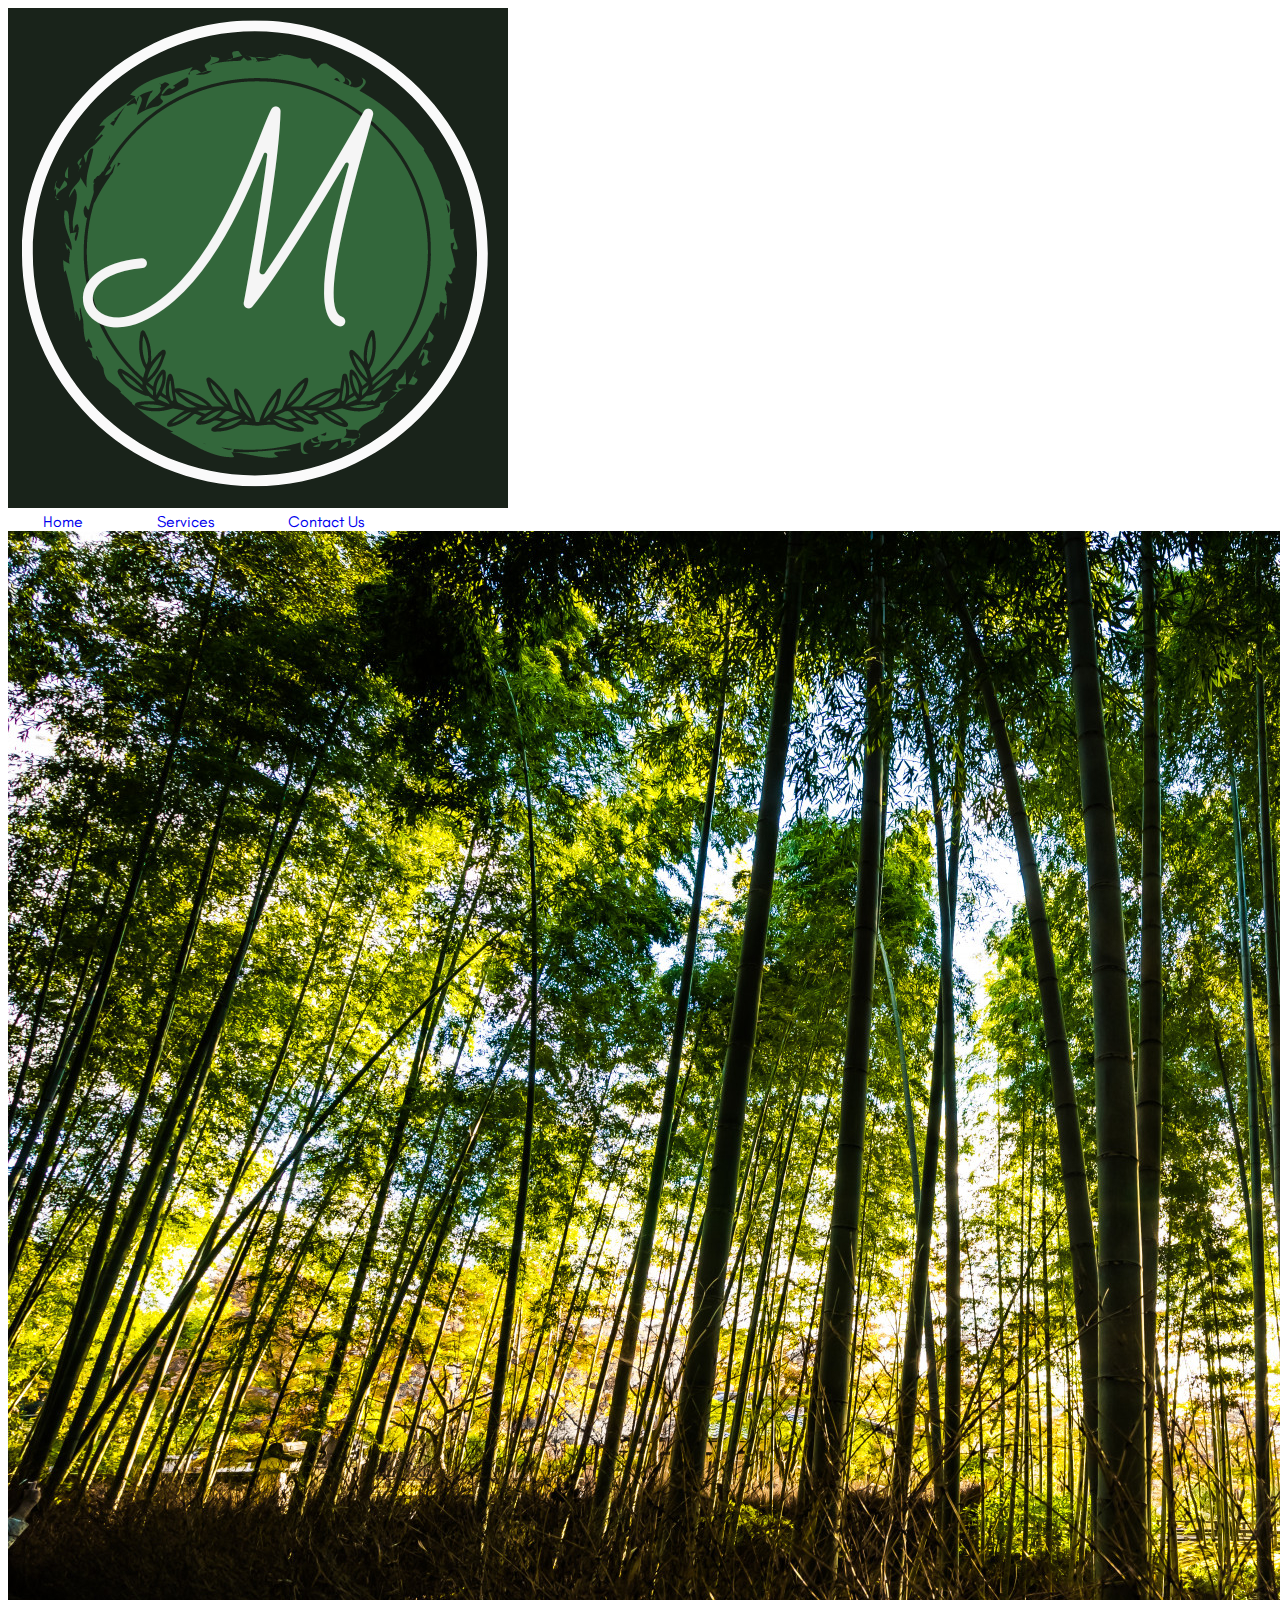
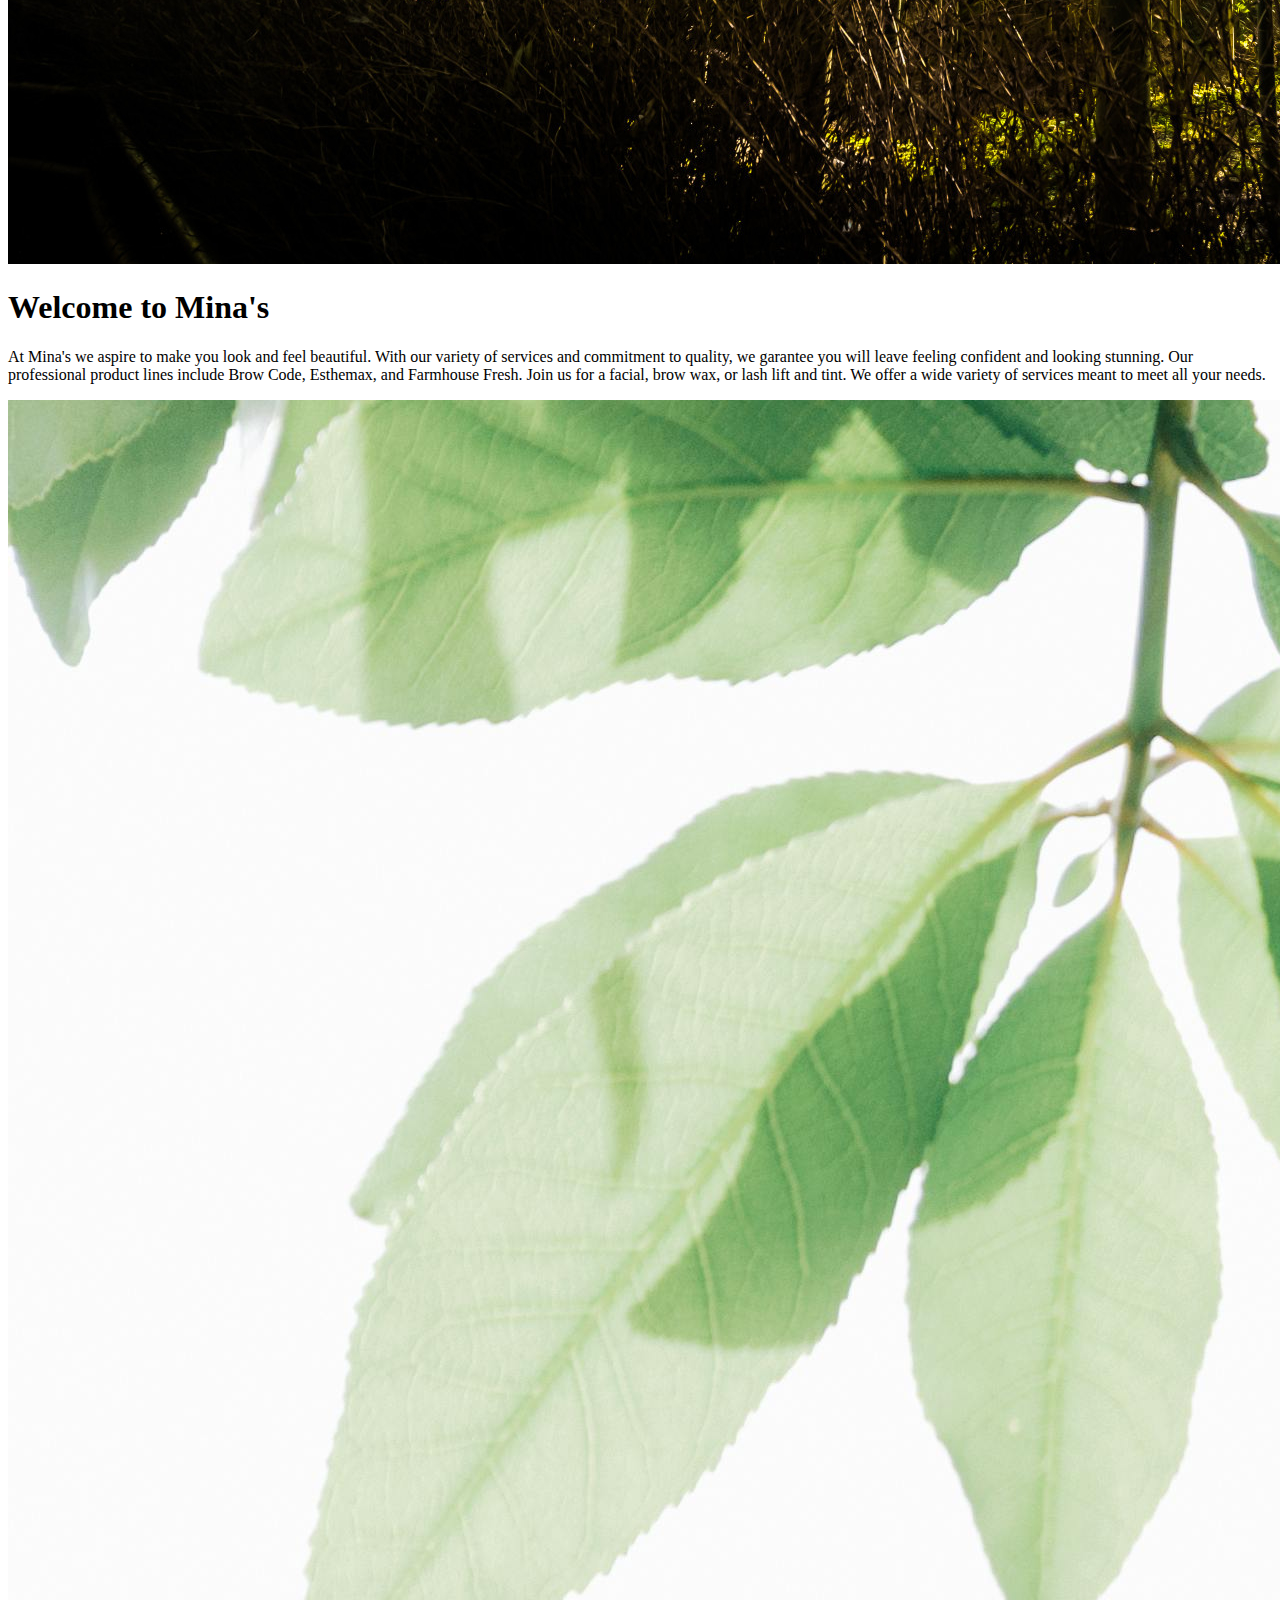
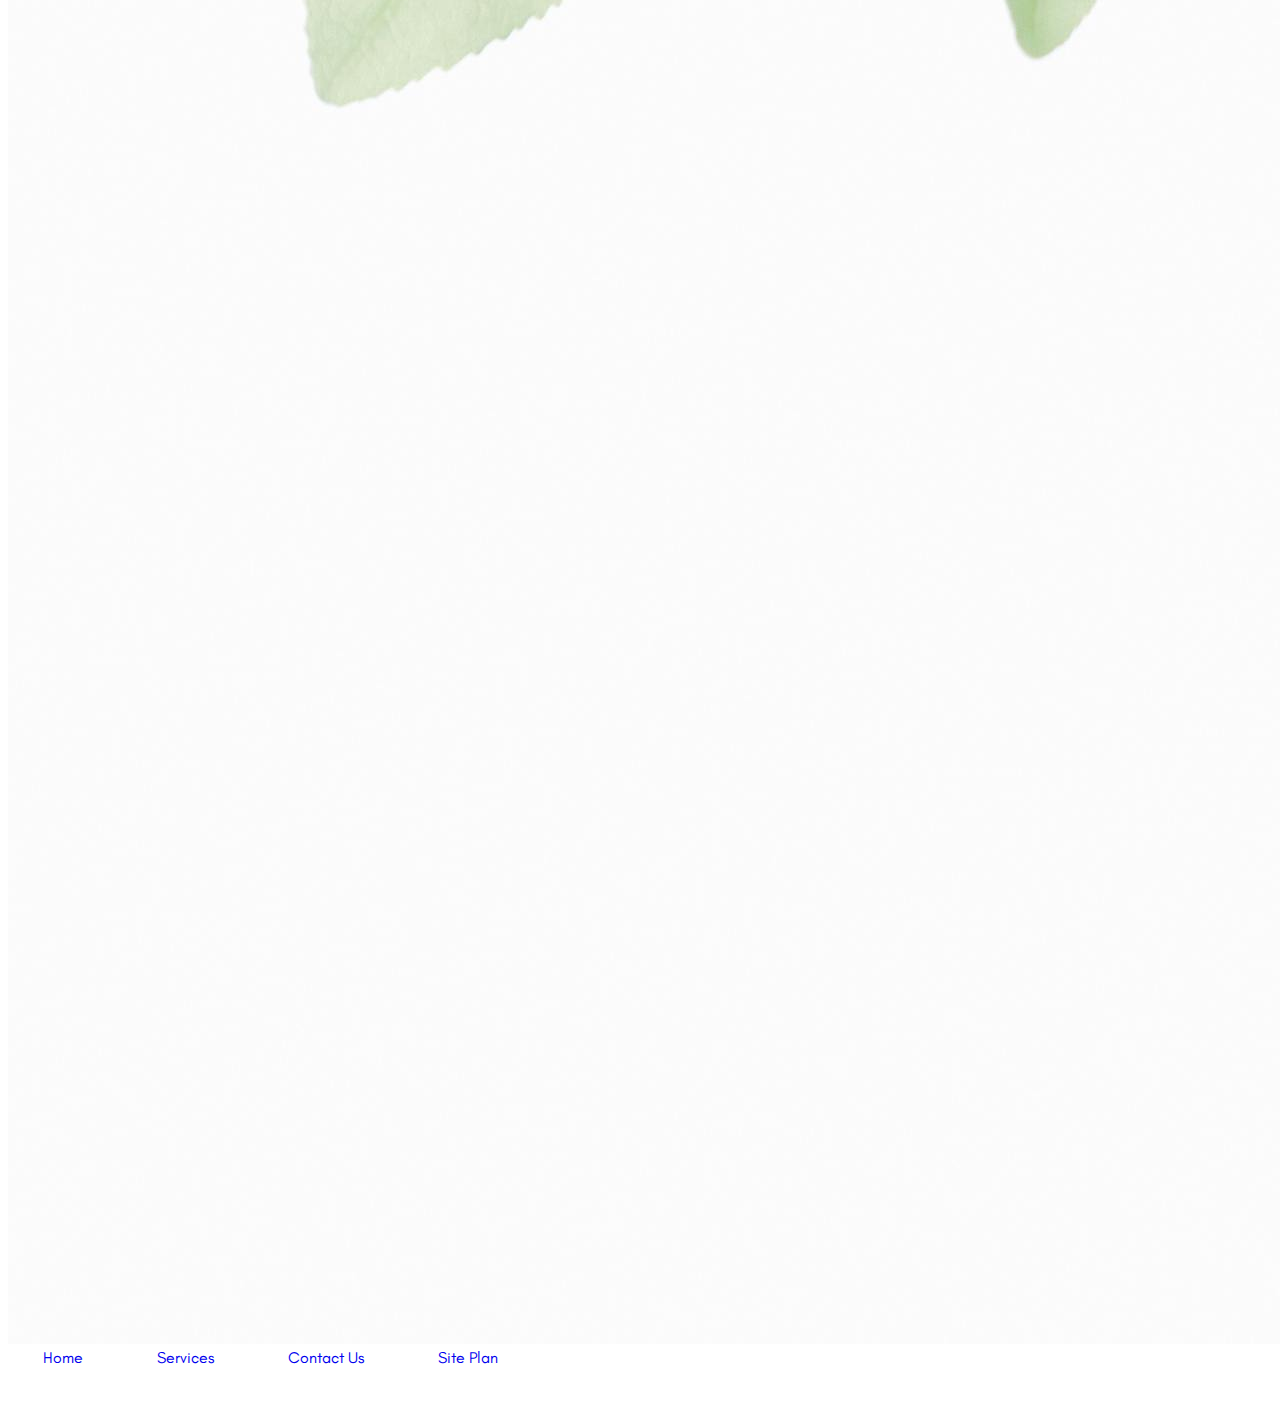
==== personalpage/index.html @ 814f4962 "Add files via upload" ====
<!--Mina's buisness home page-->

<!DOCTYPE html>
<html lang="en">
<head>
    <link rel="stylesheet" href="styles/style.css">
    <meta charset="UTF-8">
    <meta name="viewport" content="width=device-width, initial-scale=1.0">
    <title>Mina's</title>
</head>
<body>
    <div id="content">
        <header>
            <!-- Include logo img centered here with link to home page-->
            <!-- Have biz name under the logo-->
            <a id="logo_link" href="index.html">
                <img class="logo" src="images/Mina Logo.png" alt="Company Logo">
            </a>
            <nav>
                <a href="index.html">Home</a>
                <a href="services.html">Services</a>
                <a href="contactus.html">Contact Us</a>
            </nav>
        </header>
        <main>
            <img class="background" src="images/bamboo landscape.jpg" alt="bamboo landscape">
            <h1>Welcome to Mina's</h1>
            <p>
                At Mina's we aspire to make you look and feel beautiful. With our variety of services and commitment to quality, we garantee you will leave feeling confident and looking stunning. Our professional product lines include Brow Code, Esthemax, and Farmhouse Fresh. Join us for a facial, brow wax, or lash lift and tint. We offer a wide variety of services meant to meet all your needs.  
            </p> 
            <img class="leaves" src="images/green leaves.jpg" alt="green leaves">
        </main>
        <footer>
            <!--Include biz name again (centered?)-->
            <nav>
                <a href="index.html">Home</a>
                <a href="services.html">Services</a>
                <a href="contactus.html">Contact Us</a>
                <a href="site-plan.html">Site Plan</a>
            </nav>
        </footer>
    </div>
</body>
</html>
---- personalpage/styles/style.css ----
/*Style sheet for mina's business*/

@import url('https://fonts.googleapis.com/css2?family=Rock+Salt&family=Teachers:ital,wght@0,400;0,700;1,400&display=swap');
:root{
    --heading-font: "Rock Salt", Helvetica, sans-serif;
    --paragraph-font: Teachers, helvetica, sans-serif;
}

nav a{
    text-decoration: none;
    padding: 35px;
    text-align: center;
    font-family: var(--paragraph-font);
}
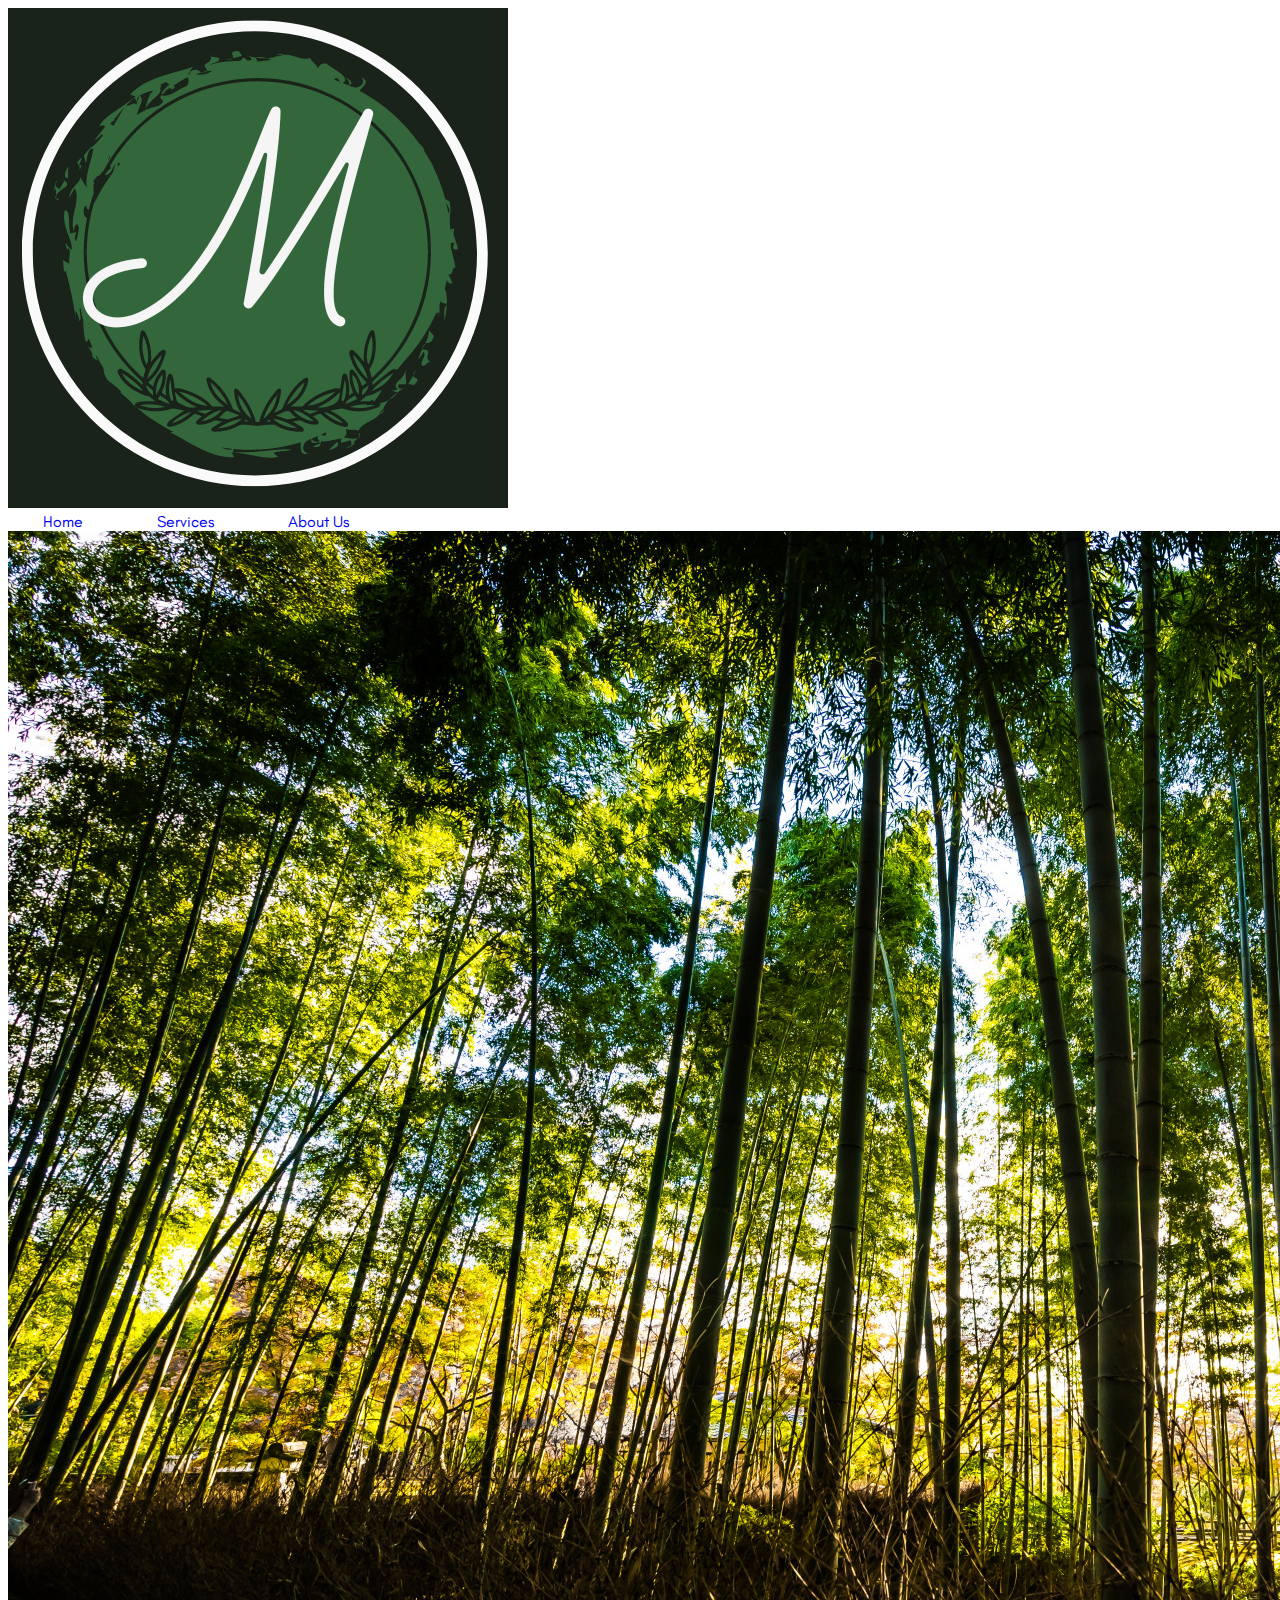
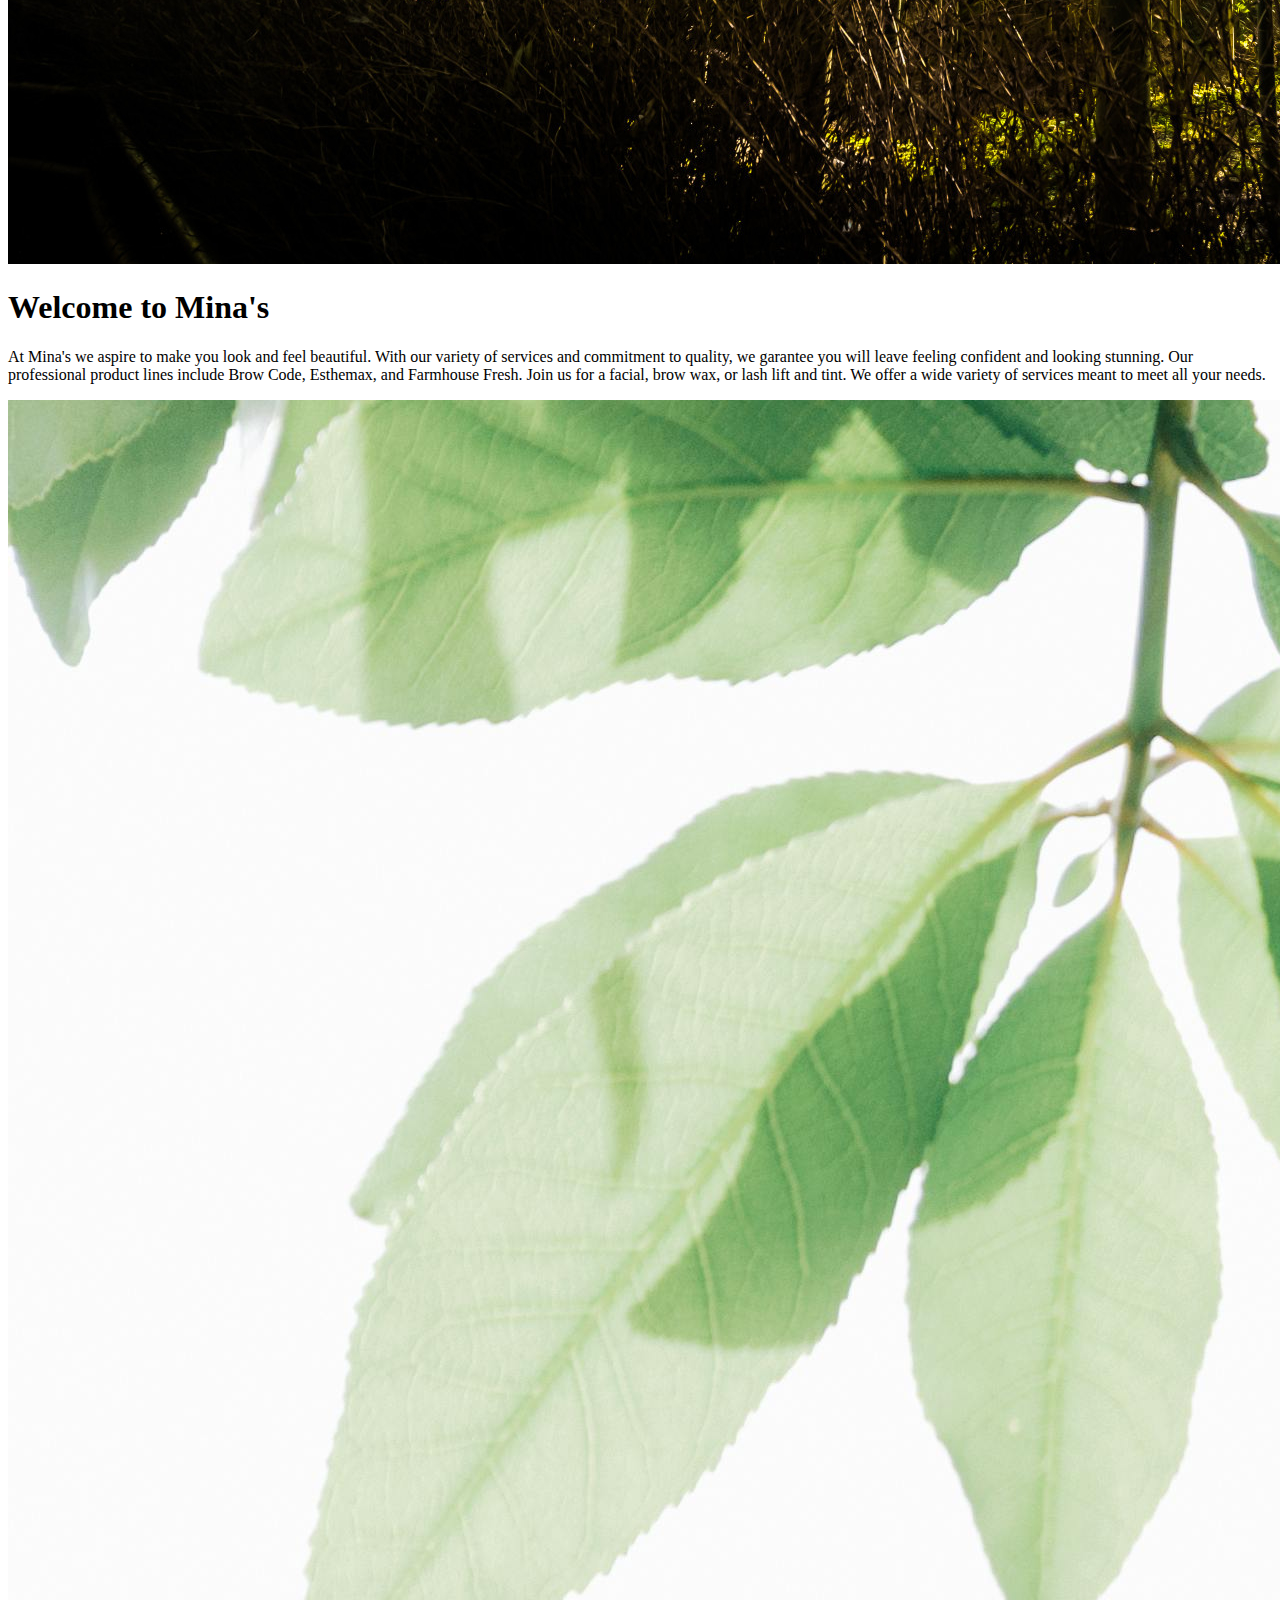
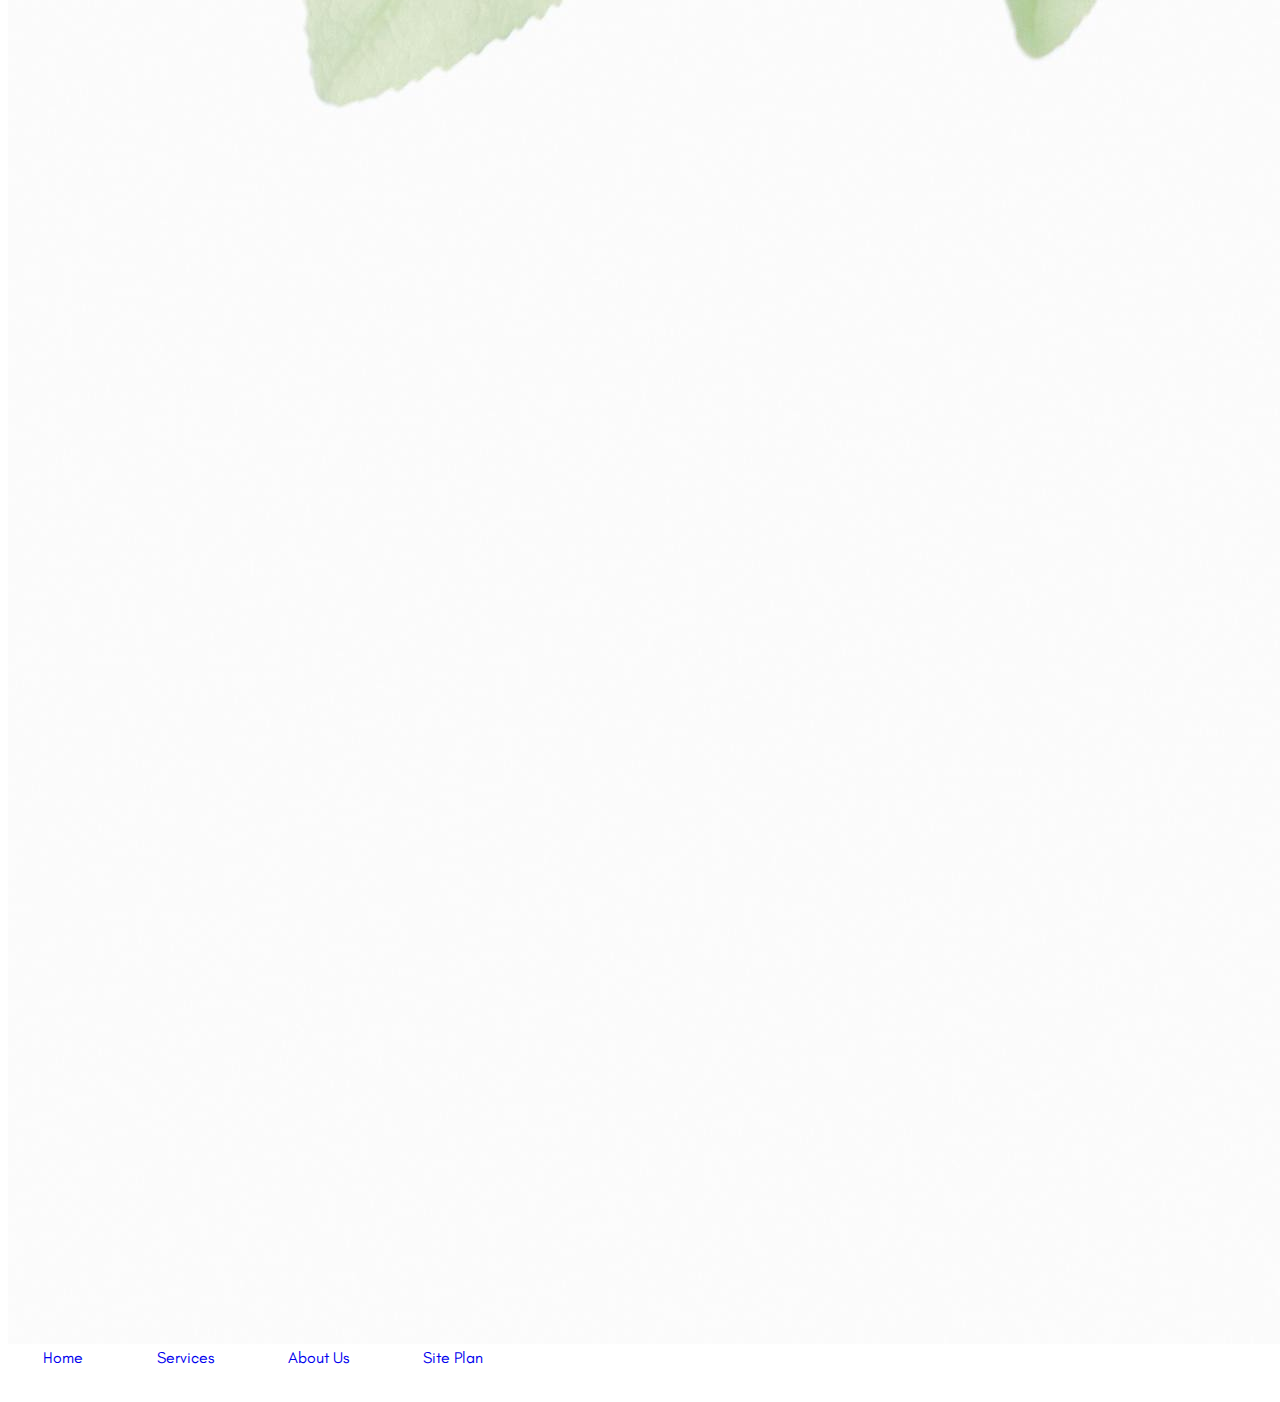
==== commit f7b37f4b: "Update index.html" ====
--- a/personalpage/index.html
+++ b/personalpage/index.html
@@ -19,7 +19,7 @@
             <nav>
                 <a href="index.html">Home</a>
                 <a href="services.html">Services</a>
-                <a href="contactus.html">Contact Us</a>
+                <a href="aboutus.html">About Us</a>
             </nav>
         </header>
         <main>
@@ -35,10 +35,10 @@
             <nav>
                 <a href="index.html">Home</a>
                 <a href="services.html">Services</a>
-                <a href="contactus.html">Contact Us</a>
+                <a href="aboutus.html">About Us</a>
                 <a href="site-plan.html">Site Plan</a>
             </nav>
         </footer>
     </div>
 </body>
-</html>+</html>
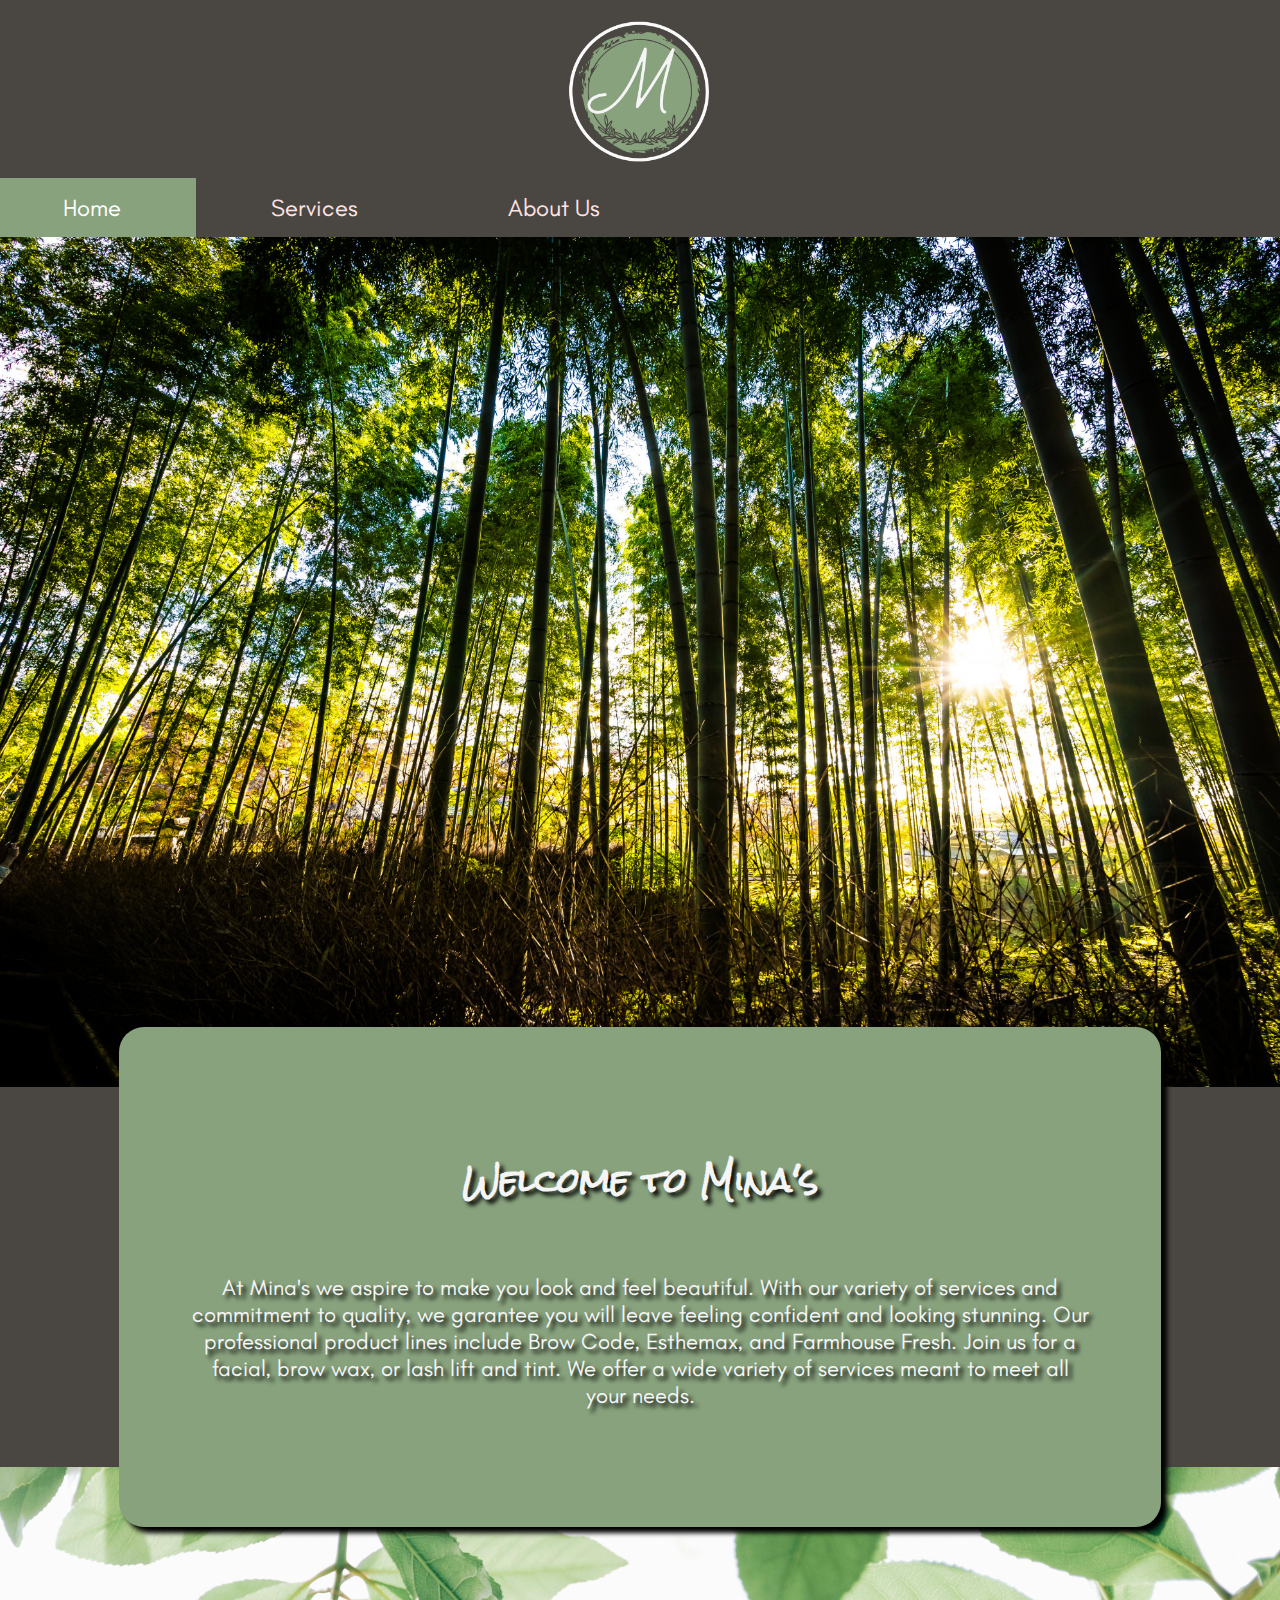
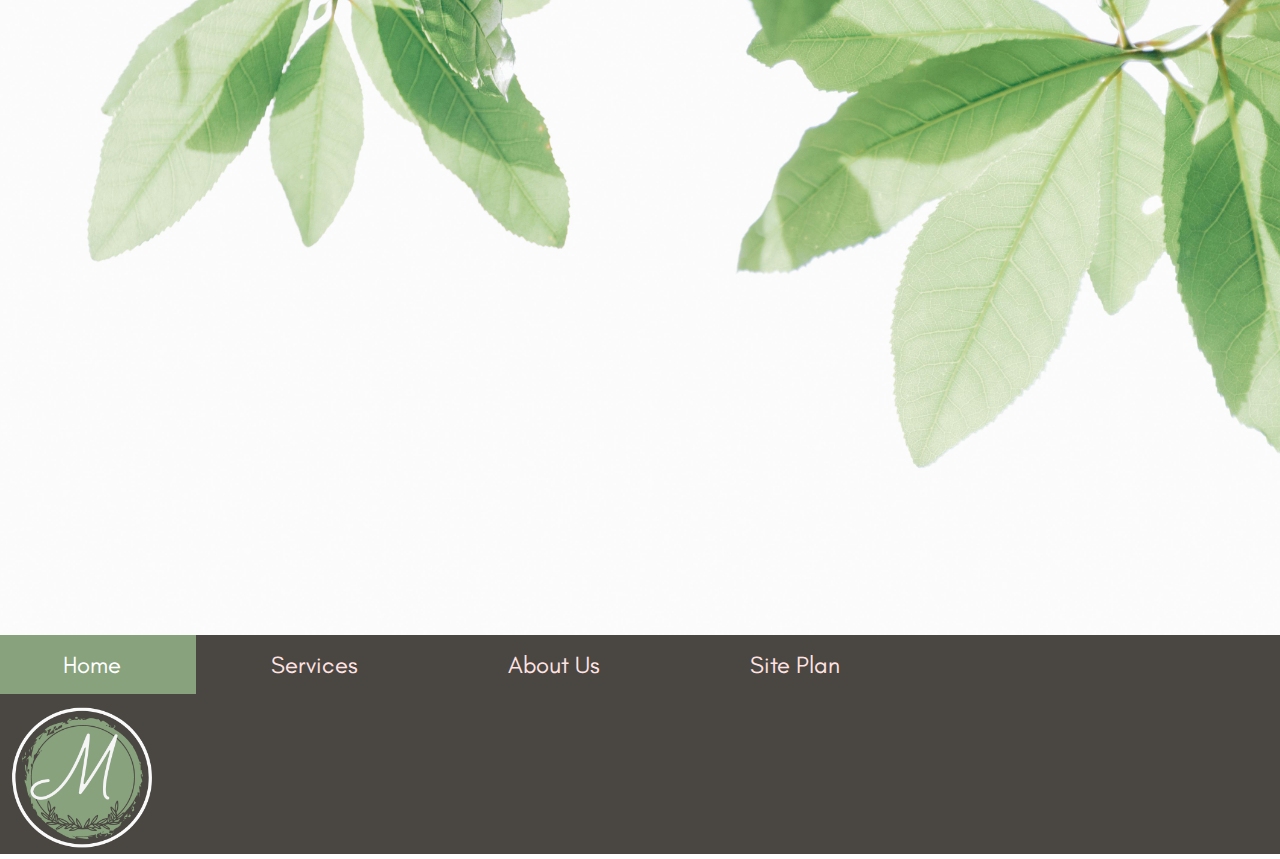
==== commit c7fd71d9: "Add files via upload" ====
--- a/personalpage/index.html
+++ b/personalpage/index.html
@@ -14,31 +14,36 @@
             <!-- Include logo img centered here with link to home page-->
             <!-- Have biz name under the logo-->
             <a id="logo_link" href="index.html">
-                <img class="logo" src="images/Mina Logo.png" alt="Company Logo">
+                <img class="logo" src="images/Untitled design.png" alt="Company Logo">
             </a>
             <nav>
-                <a href="index.html">Home</a>
+                <a class="active" href="index.html">Home</a>
                 <a href="services.html">Services</a>
                 <a href="aboutus.html">About Us</a>
             </nav>
         </header>
         <main>
             <img class="background" src="images/bamboo landscape.jpg" alt="bamboo landscape">
-            <h1>Welcome to Mina's</h1>
-            <p>
-                At Mina's we aspire to make you look and feel beautiful. With our variety of services and commitment to quality, we garantee you will leave feeling confident and looking stunning. Our professional product lines include Brow Code, Esthemax, and Farmhouse Fresh. Join us for a facial, brow wax, or lash lift and tint. We offer a wide variety of services meant to meet all your needs.  
-            </p> 
+            <section id="msg">
+                <h1>Welcome to Mina's</h1>
+                <p>
+                    At Mina's we aspire to make you look and feel beautiful. With our variety of services and commitment to quality, we garantee you will leave feeling confident and looking stunning. Our professional product lines include Brow Code, Esthemax, and Farmhouse Fresh. Join us for a facial, brow wax, or lash lift and tint. We offer a wide variety of services meant to meet all your needs.  
+                </p> 
+            </section>
             <img class="leaves" src="images/green leaves.jpg" alt="green leaves">
         </main>
         <footer>
-            <!--Include biz name again (centered?)-->
+            
             <nav>
-                <a href="index.html">Home</a>
+                <a class="active" href="index.html">Home</a>
                 <a href="services.html">Services</a>
                 <a href="aboutus.html">About Us</a>
                 <a href="site-plan.html">Site Plan</a>
             </nav>
+            <a id="logo_link" href="index.html">
+                <img class="logo" src="images/Untitled design.png" alt="Company Logo">
+            </a>
         </footer>
     </div>
 </body>
-</html>
+</html>--- a/personalpage/styles/style.css
+++ b/personalpage/styles/style.css
@@ -7,9 +7,99 @@
     --paragraph-font: Teachers, helvetica, sans-serif;
 }
 
+#content{
+    max-width: 1800px;
+    margin: 0 -10px;
+    background-color: #4A4641;
+}
+header, footer{
+    background-color: #4A4641;
+    margin: -10px;
+    padding-top: 10px;
+}
+#logo_link{
+    padding-top: 5px;
+    justify-self: center;
+    align-self: center;
+}
+nav {
+    display: flex;
+    
+}
 nav a{
     text-decoration: none;
-    padding: 35px;
+    padding: 15px 75px;
     text-align: center;
     font-family: var(--paragraph-font);
-}+    color: #FFE3E3;
+    font-size: 1.5em;
+}
+nav a:hover{
+    color: white;
+    background-color: #88A27D;
+}
+.logo{
+    max-width: 150px;
+    height: auto;
+    display: block;
+    margin-left: auto;
+    margin-right: auto;  
+}
+img{
+    width: 100%;
+    height: auto;
+    max-height: 850px;
+    margin: 10px auto;
+}
+h1 {
+    font-family: var(--heading-font);
+    text-align: center;
+    color: whitesmoke;
+    text-shadow: 4px 4px 4px black ;
+    padding-bottom: 30px;
+}
+p {
+    font-family: var(--paragraph-font);
+    text-align: center;
+    color: whitesmoke;
+    font-size: 1.4em;
+    padding: 2px 5%;
+    text-shadow: 4px 4px 4px black;
+}
+main{
+    display: grid;
+    grid-template-columns: 1fr 1fr 800px 1fr 1fr;
+    grid-template-rows: 850px 400px 1fr;
+}
+#msg{
+    background-color: #88A27D;
+    grid-column: 2/5;
+    grid-row: 2/3;
+    z-index: 2;
+    margin: -50px auto;
+    padding: 20px;
+    justify-content: center;
+    align-content: center;
+    box-shadow: 6px 6px 5px black;
+    border-radius: 25px;
+}
+.leaves{
+    grid-column: 1/span 5;
+    grid-row: 3/4;
+    margin-top: -10px;
+}
+.background{
+    grid-column: 1/span 5;
+    grid-row: 1;
+}
+footer .logo{
+    margin-left: 20px;
+    margin-bottom: 15px;
+}
+footer{
+    margin-top: -20px;
+}
+.active{
+    background-color: #88A27D;
+    color: white;
+}
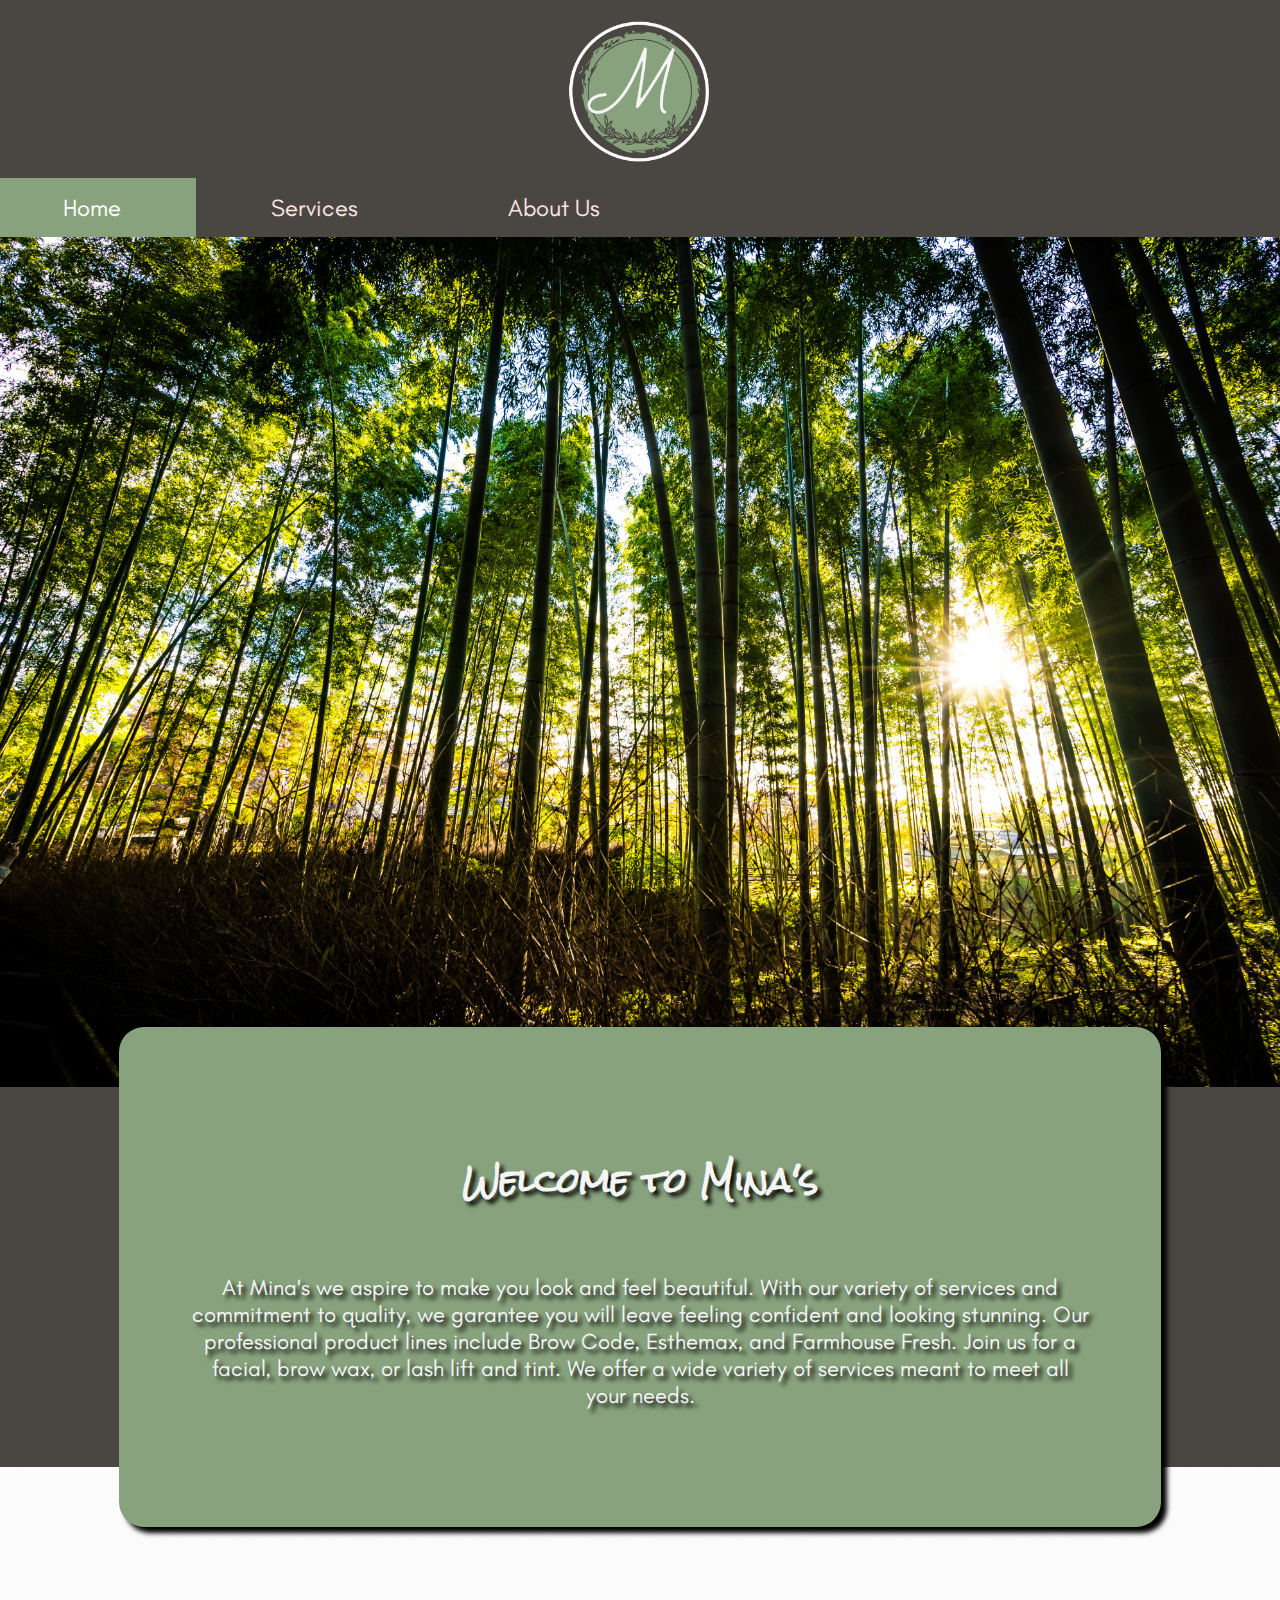
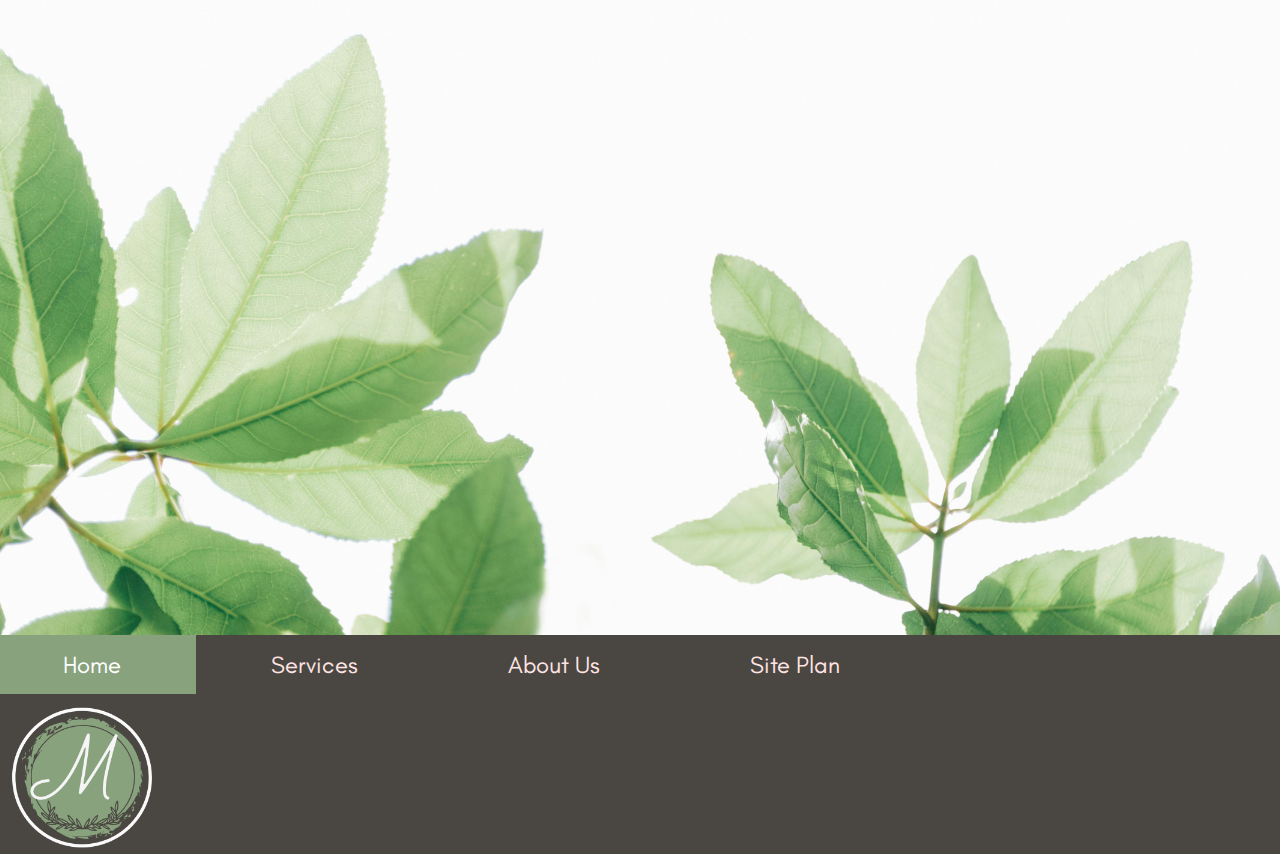
==== commit 0ed6cadd: "Update index.html" ====
--- a/personalpage/index.html
+++ b/personalpage/index.html
@@ -13,8 +13,8 @@
         <header>
             <!-- Include logo img centered here with link to home page-->
             <!-- Have biz name under the logo-->
-            <a id="logo_link" href="index.html">
-                <img class="logo" src="images/Untitled design.png" alt="Company Logo">
+            <a class="logo_link" href="index.html">
+                <img class="logo" src="images/Untitled_design.png" alt="Company Logo">
             </a>
             <nav>
                 <a class="active" href="index.html">Home</a>
@@ -23,14 +23,14 @@
             </nav>
         </header>
         <main>
-            <img class="background" src="images/bamboo landscape.jpg" alt="bamboo landscape">
+            <img class="background" src="images/bamboo_landscape.jpg" alt="bamboo landscape">
             <section id="msg">
                 <h1>Welcome to Mina's</h1>
                 <p>
                     At Mina's we aspire to make you look and feel beautiful. With our variety of services and commitment to quality, we garantee you will leave feeling confident and looking stunning. Our professional product lines include Brow Code, Esthemax, and Farmhouse Fresh. Join us for a facial, brow wax, or lash lift and tint. We offer a wide variety of services meant to meet all your needs.  
                 </p> 
             </section>
-            <img class="leaves" src="images/green leaves.jpg" alt="green leaves">
+            <img class="leaves" src="images/green_leaves.jpg" alt="green leaves">
         </main>
         <footer>
             
@@ -40,10 +40,10 @@
                 <a href="aboutus.html">About Us</a>
                 <a href="site-plan.html">Site Plan</a>
             </nav>
-            <a id="logo_link" href="index.html">
-                <img class="logo" src="images/Untitled design.png" alt="Company Logo">
+            <a class="logo_link" href="index.html">
+                <img class="logo" src="images/Untitled_design.png" alt="Company Logo">
             </a>
         </footer>
     </div>
 </body>
-</html>+</html>
